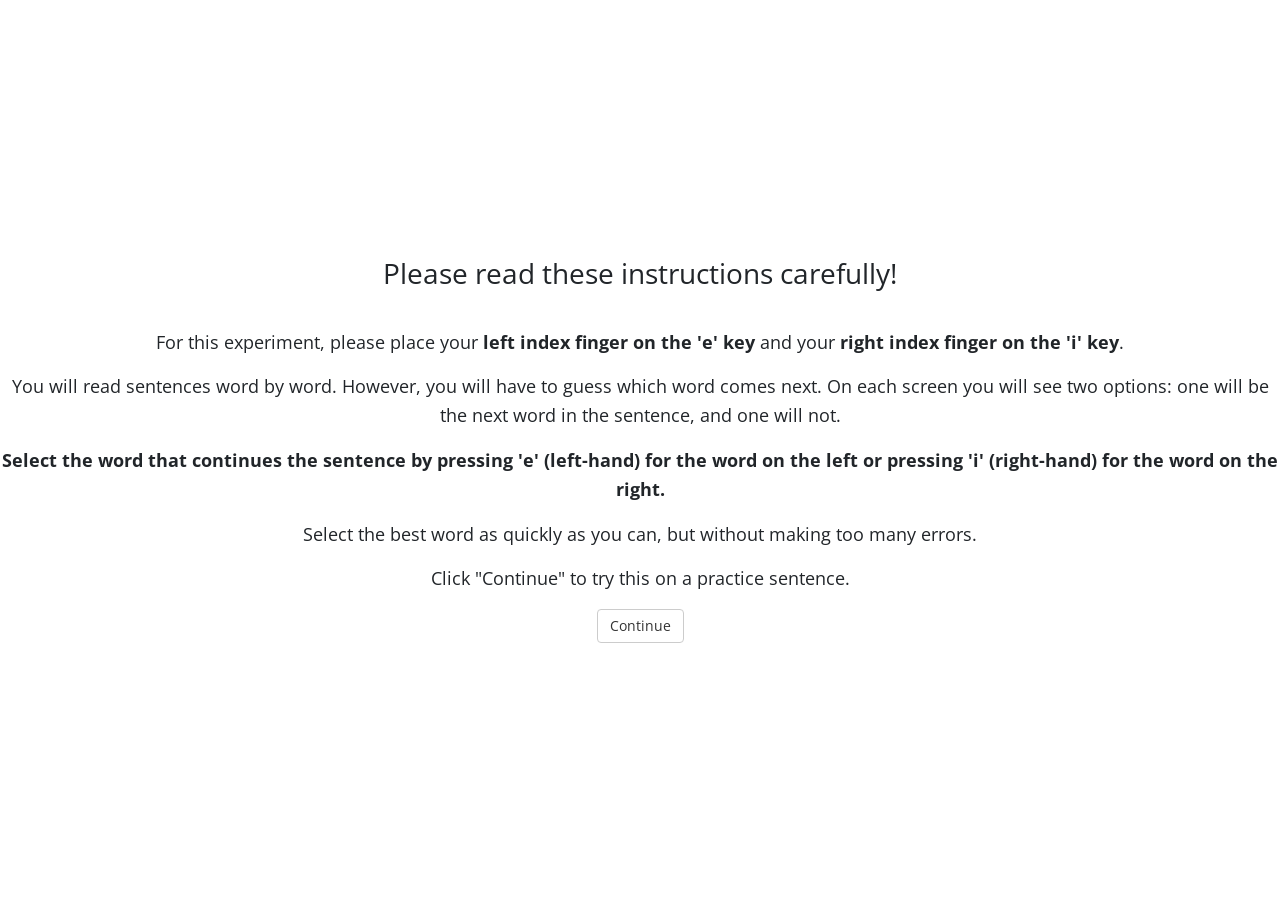
==== deploy/as-maze-experiment/index.html @ f5bdccbc "first pass" ====
<!doctype html><html><head><meta charset="utf-8"><title>expt1</title><meta http-equiv="X-UA-Compatible" content="ie=edge"><meta name="viewport" content="width=device-width,initial-scale=1"><script defer="defer" src="js/app.js"></script><link href="css/main.css" rel="stylesheet"></head><body></body></html>
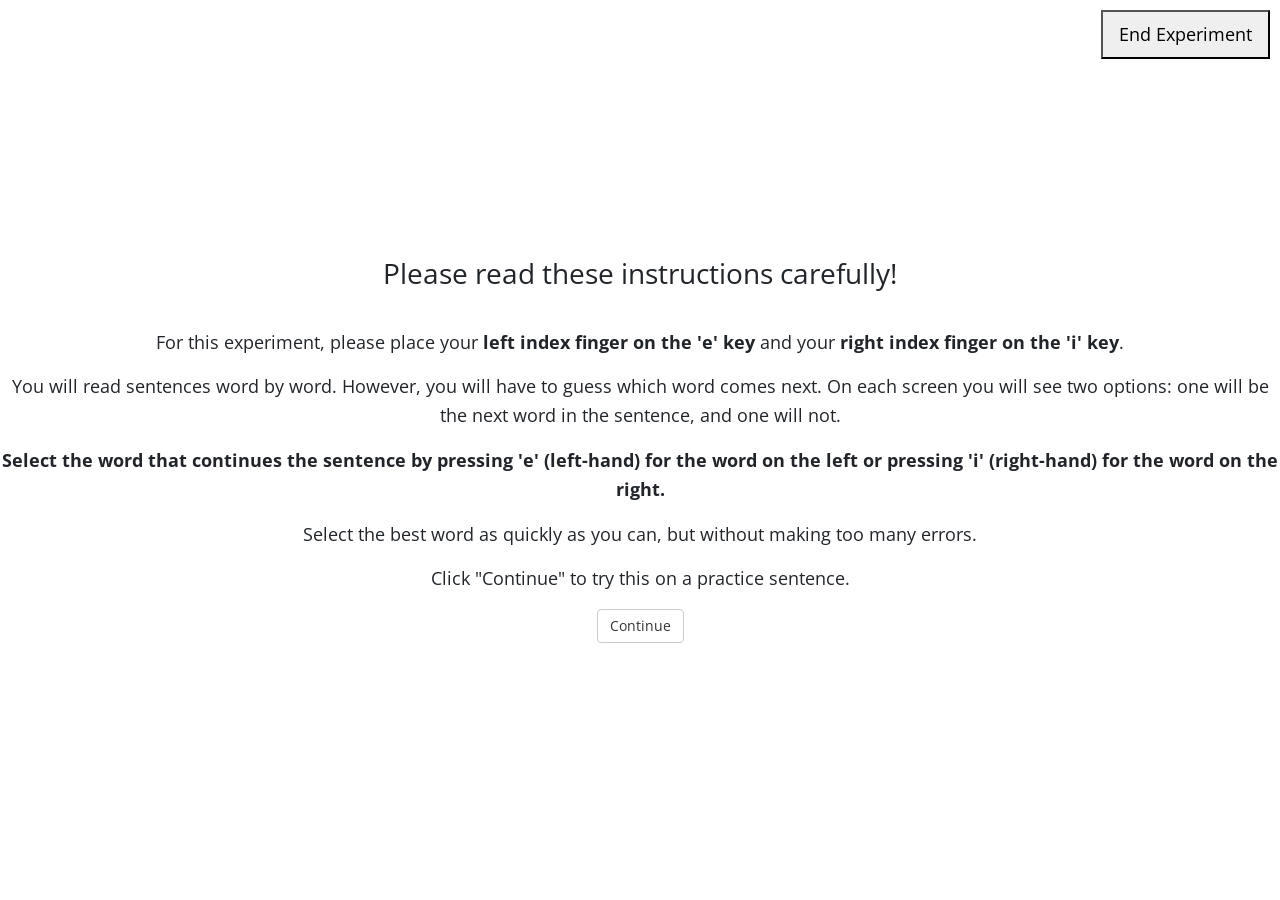
==== commit 5c4e35e8: "Rebuild demos from jspsych-maze; add kid-friendly demo All demos now use the updated jspsych-maze pl" ====
--- a/deploy/as-maze-experiment/index.html
+++ b/deploy/as-maze-experiment/index.html
@@ -1 +1 @@
-<!doctype html><html><head><meta charset="utf-8"><title>expt1</title><meta http-equiv="X-UA-Compatible" content="ie=edge"><meta name="viewport" content="width=device-width,initial-scale=1"><script defer="defer" src="js/app.js"></script><link href="css/main.css" rel="stylesheet"></head><body></body></html>+<!doctype html><html><head><meta charset="utf-8"><title>Maze demo: Altmann & Steedman vignettes</title><meta http-equiv="X-UA-Compatible" content="ie=edge"><meta name="viewport" content="width=device-width,initial-scale=1"><script defer="defer" src="js/app.js"></script><link href="css/main.css" rel="stylesheet"></head><body></body></html>
